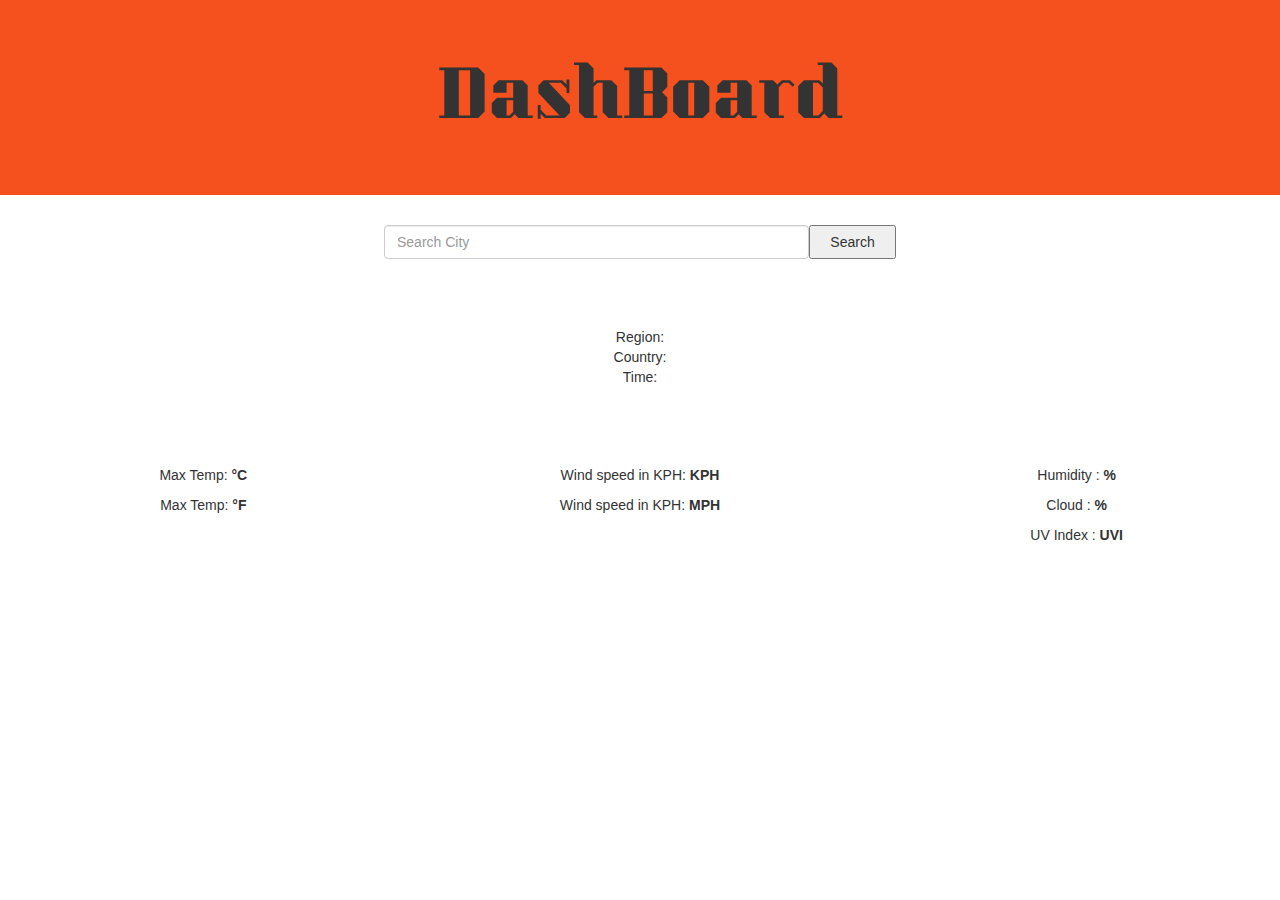
==== index.html @ 88929c84 "Add files via upload" ====
<!DOCTYPE html>
<html lang="en">

<head>
  <title>DashBoard</title>
  <meta charset="utf-8">
  <meta name="viewport" content="width=device-width, initial-scale=1">
  <link rel="stylesheet" href="https://maxcdn.bootstrapcdn.com/bootstrap/3.4.1/css/bootstrap.min.css">
  <script src="https://ajax.googleapis.com/ajax/libs/jquery/3.6.4/jquery.min.js"></script>
  <script src="https://maxcdn.bootstrapcdn.com/bootstrap/3.4.1/js/bootstrap.min.js"></script>
  <link rel="preconnect" href="https://fonts.googleapis.com">
  <link rel="preconnect" href="https://fonts.gstatic.com" crossorigin>
  <link href="https://fonts.googleapis.com/css2?family=Kumar+One&display=swap" rel="stylesheet">
  <link rel="stylesheet" href="styles.css">
  <link rel="stylesheet" href="jqery.js">
  <style>
    #title {
      font-family: 'Kumar One', cursive;
    }
  </style>


</head>

<body>
  <div class="jumbotron text-center" id="title">
    <h1>DashBoard</h1>
  </div>
    <div class="sch" style="display: flex;">
      <input type="text" class="form-control" id="name" placeholder="Search City">
      <button id="x" onclick="changeit()" style="width: 20%;">Search</button>
    </div>

  <div class="container">
    <div class="jumbotron text-center">
      <h1>
        <span class="data" id="city"><span id="y"></span></span>
      </h1>
      <span class="data" id="region">Region: <b><span id="r"></span></b></span><br>
      <span class="data" id="country">Country: <b><span id="c"></span></b></span><br>
      <span class="data" id="time">Time: <b><span id="t"></span></b></span><br>


    </div>
  </div>

  <div class="row">
    <div class="col-sm-4" style="text-align: center;">
      <div class="temp">
        <p>Max Temp: <b><span id="max_temp_c"></span>°C</b></p>
        <p>Max Temp: <b><span id="max_temp_f"></span>°F</b></p>
      </div>
    </div>
    <div class="col-sm-4" style="text-align: center;">
      <div class="temp">
        <p>Wind speed in KPH: <b><span id="wind_kph"></span>KPH</b></p>
        <p>Wind speed in KPH: <b><span id="wind_mph"></span>MPH</b></p>
      </div>
    </div>
    <div class="col-sm-4" style="text-align: center;">
      <div class="temp">
        <p>Humidity : <b><span id="humidity"></span>%</b></p>
        <p>Cloud : <b><span id="cloud"></span>%</b></p>
        <p>UV Index :  <b><span id="uv"></span>UVI</b></p>
      </div>
    </div>
  </div>
  <script>
    var cityname
    function citydata(){
    
    cityname = document.getElementById('name').value;

    console.log(cityname);
    }
    function changeit() {
      citydata()
      fetch('https://api.weatherapi.com/v1/current.json?key=0dab0f140b5b4da798d74954231904&q='+cityname+'&aqi=no')
        .then(res => res.json())
        .then(data => {
          console.log(data)
          var city = data.location
          var forc = data.current
          document.getElementById("y").innerText = city.name;
          document.getElementById("r").innerText = city.region;
          document.getElementById("c").innerText = city.country;
          document.getElementById("t").innerText = city.localtime;
          document.getElementById("max_temp_c").innerText = forc.temp_c;
          document.getElementById("max_temp_f").innerText = forc.temp_f;
          document.getElementById("wind_kph").innerText = forc.wind_kph;
          document.getElementById("wind_mph").innerText = forc.wind_mph;
          document.getElementById("humidity").innerText = forc.humidity;
          document.getElementById("cloud").innerText = forc.cloud;
          document.getElementById("uv").innerText = forc.uv;
        })
    }

    $(document).ready(function () {
      $("#x").click(function(){
        $("#y").show();
      });
    });

  </script>
</body>

</html>
---- styles.css ----
#title{
	background-color: #f4511e;
  }



.jumbotron{
	background-color: #ffffff;
}

#y{
	display: none;
}

.sch{
	padding-left: 30%;
	padding-right: 30%;
}
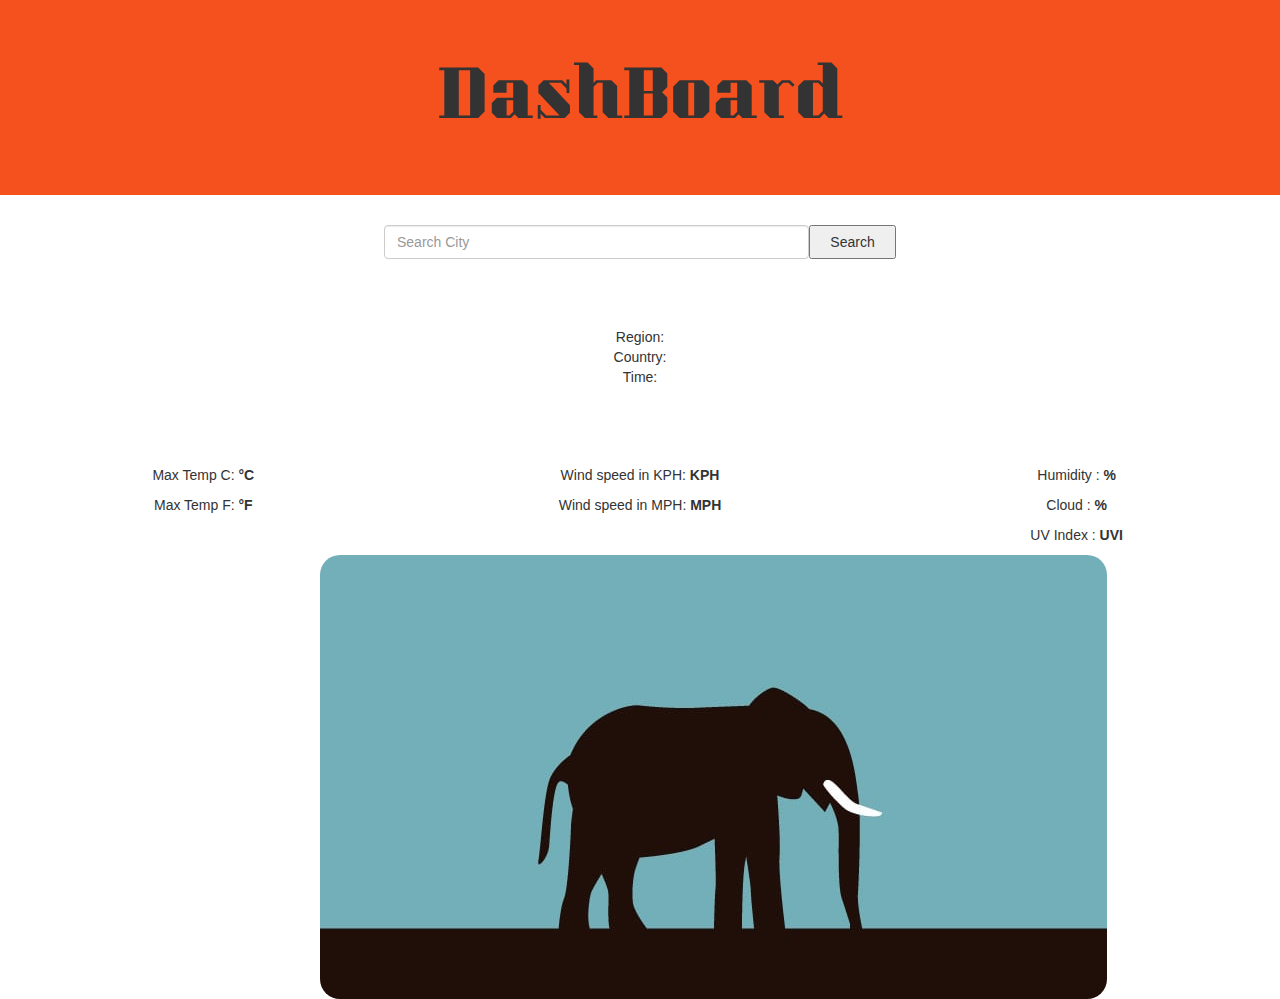
==== commit 4640b531: "img dala thoda changes kerdiya" ====
--- a/index.html
+++ b/index.html
@@ -47,14 +47,14 @@
   <div class="row">
     <div class="col-sm-4" style="text-align: center;">
       <div class="temp">
-        <p>Max Temp: <b><span id="max_temp_c"></span>°C</b></p>
-        <p>Max Temp: <b><span id="max_temp_f"></span>°F</b></p>
+        <p>Max Temp C: <b><span id="max_temp_c"></span>°C</b></p>
+        <p>Max Temp F: <b><span id="max_temp_f"></span>°F</b></p>
       </div>
     </div>
     <div class="col-sm-4" style="text-align: center;">
       <div class="temp">
         <p>Wind speed in KPH: <b><span id="wind_kph"></span>KPH</b></p>
-        <p>Wind speed in KPH: <b><span id="wind_mph"></span>MPH</b></p>
+        <p>Wind speed in MPH: <b><span id="wind_mph"></span>MPH</b></p>
       </div>
     </div>
     <div class="col-sm-4" style="text-align: center;">
@@ -65,6 +65,7 @@
       </div>
     </div>
   </div>
+  <img src="img\img1.jpg" alt="">
   <script>
     var cityname
     function citydata(){
--- a/styles.css
+++ b/styles.css
@@ -15,4 +15,10 @@
 .sch{
 	padding-left: 30%;
 	padding-right: 30%;
+}
+
+img{
+	position: absolute;
+	left: 25%;
+	border-radius: 20px;
 }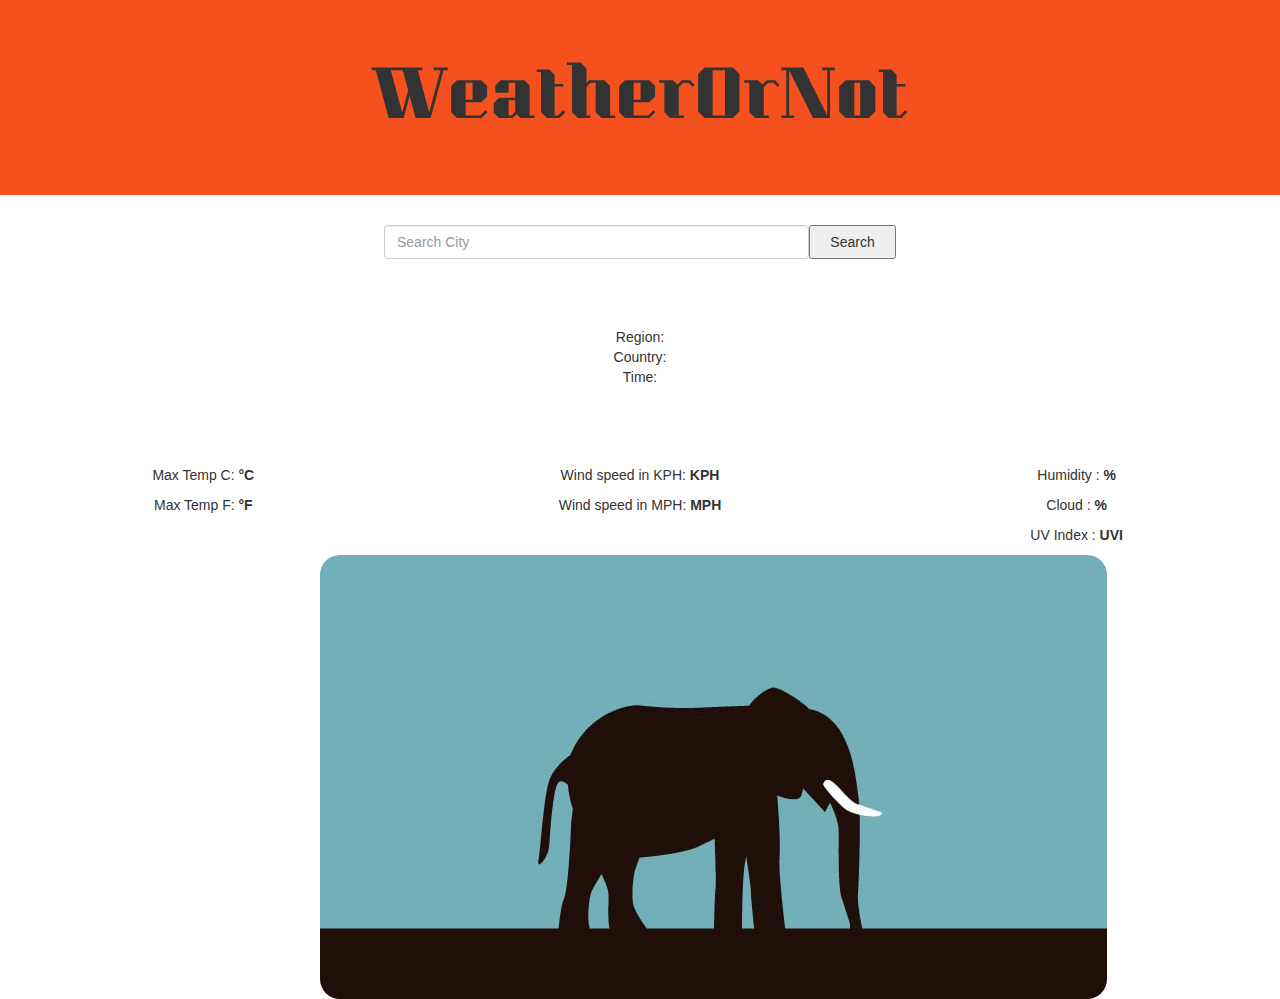
==== commit 2c92c387: "shiinde bai" ====
--- a/index.html
+++ b/index.html
@@ -24,7 +24,7 @@
 
 <body>
   <div class="jumbotron text-center" id="title">
-    <h1>DashBoard</h1>
+    <h1>WeatherOrNot</h1>
   </div>
     <div class="sch" style="display: flex;">
       <input type="text" class="form-control" id="name" placeholder="Search City">
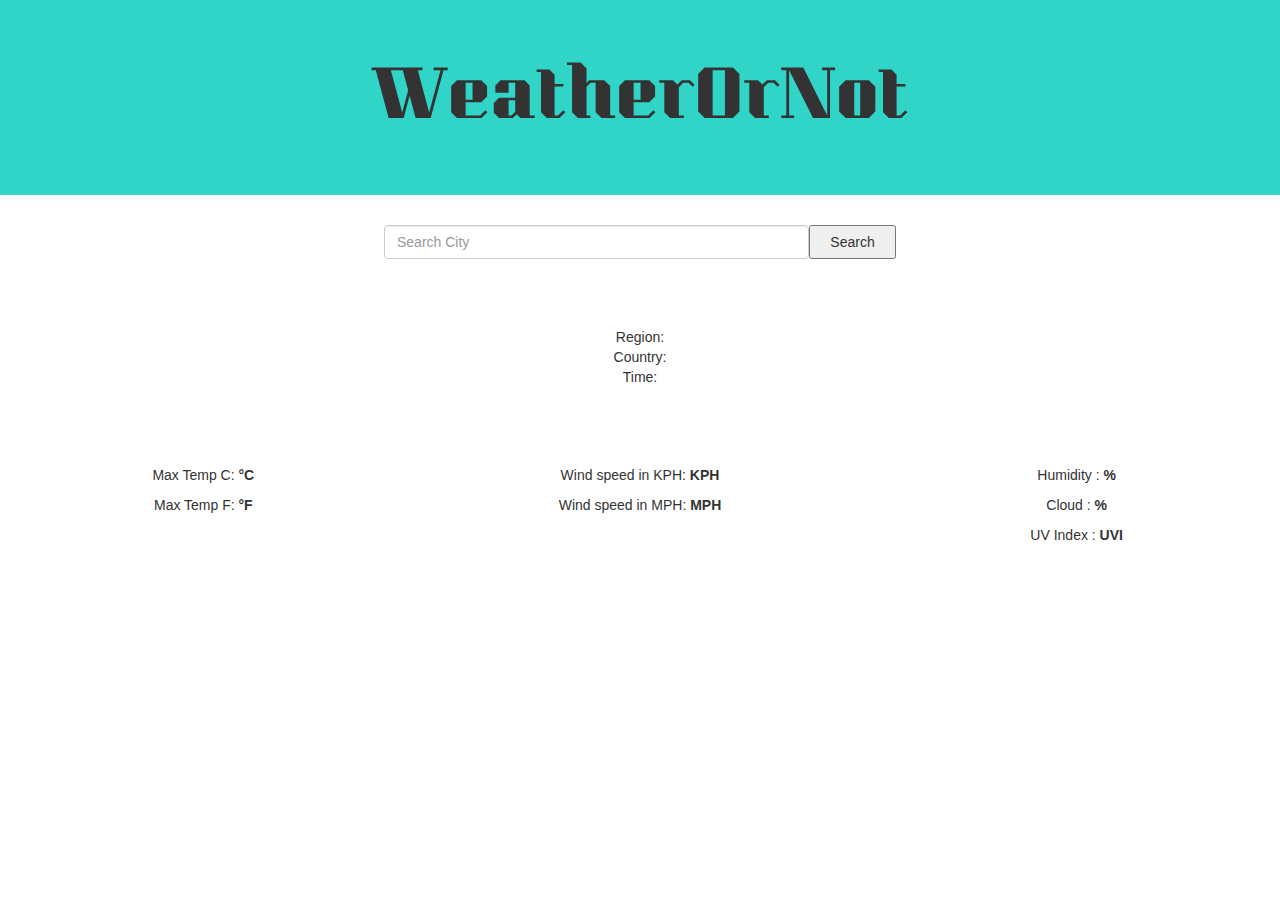
==== commit 61c6e022: "scrole" ====
--- a/index.html
+++ b/index.html
@@ -2,7 +2,7 @@
 <html lang="en">
 
 <head>
-  <title>DashBoard</title>
+  <title>WeatherOrNot</title>
   <meta charset="utf-8">
   <meta name="viewport" content="width=device-width, initial-scale=1">
   <link rel="stylesheet" href="https://maxcdn.bootstrapcdn.com/bootstrap/3.4.1/css/bootstrap.min.css">
@@ -17,6 +17,26 @@
     #title {
       font-family: 'Kumar One', cursive;
     }
+
+    .scrolling-container{
+      max-height: 250px;
+      width: 100%;
+      overflow-x:auto;
+      white-space: nowrap;
+      
+    }
+    .scrolling-container::-webkit-scrollbar {
+      width: 0px;
+      height: 0px;
+      background-color: #000000;
+    }
+    .scrolling-container::-webkit-scrollbar-thumb {
+      background-color: #ffffff;
+    }
+    /* Add some spacing between the items */
+    .scrolling-container .item {
+      display: inline-block;
+    }
   </style>
 
 
@@ -65,7 +85,40 @@
       </div>
     </div>
   </div>
-  <img src="img\img1.jpg" alt="">
+
+  <div class="day">
+  <div class="container">
+    <div class="row">
+      <div class="col"><div class="scrolling-container">
+        <div class="item" id="1"><span ><img src=""  id="img0"alt=""></span> <span class = "time">oo:oo </span> <p id="cond0"> </p></div>
+        <div class="item" id="1"><span ><img src=""  id="img1"alt=""></span> <span class = "time">o1:oo </span> <p id="cond1"> </p></div>
+        <div class="item" id="1"><span ><img src=""  id="img2"alt=""></span> <span class = "time">o2:oo </span> <p id="cond2"> </p></div>
+        <div class="item" id="1"><span ><img src=""  id="img3"alt=""></span> <span class = "time">o3:oo </span> <p id="cond3"> </p></div>
+        <div class="item" id="1"><span ><img src=""  id="img4"alt=""></span> <span class = "time">o4:oo </span> <p id="cond4"> </p></div>
+        <div class="item" id="1"><span ><img src=""  id="img5"alt=""></span> <span class = "time">o5:oo </span> <p id="cond5"> </p></div>
+        <div class="item" id="1"><span ><img src=""  id="img6"alt=""></span> <span class = "time">o6:oo </span> <p id="cond6"> </p></div>
+        <div class="item" id="1"><span ><img src=""  id="img7"alt=""></span> <span class = "time">o7:oo </span> <p id="cond7"> </p></div>
+        <div class="item" id="1"><span ><img src=""  id="img8"alt=""></span> <span class = "time">o8:oo </span> <p id="cond8"> </p></div>
+        <div class="item" id="1"><span ><img src=""  id="img9"alt=""></span> <span class = "time">o9:oo </span> <p id="cond9"> </p></div>
+        <div class="item" id="1"><span ><img src=""  id="img10"alt=""></span><span class = "time">10:oo </span><p id="cond10"></p></div>
+        <div class="item" id="1"><span ><img src=""  id="img11"alt=""></span><span class = "time">11:oo </span><p id="cond11"></p></div>
+        <div class="item" id="1"><span ><img src=""  id="img12"alt=""></span><span class = "time">12:oo </span><p id="cond12"></p></div>
+        <div class="item" id="1"><span ><img src=""  id="img13"alt=""></span><span class = "time">13:oo </span><p id="cond13"></p></div>
+        <div class="item" id="1"><span ><img src=""  id="img14"alt=""></span><span class = "time">14:oo </span><p id="cond14"></p></div>
+        <div class="item" id="1"><span ><img src=""  id="img15"alt=""></span><span class = "time">15:oo </span><p id="cond15"></p></div>
+        <div class="item" id="1"><span ><img src=""  id="img16"alt=""></span><span class = "time">16:oo </span><p id="cond16"></p></div>
+        <div class="item" id="1"><span ><img src=""  id="img17"alt=""></span><span class = "time">17:oo </span><p id="cond17"></p></div>
+        <div class="item" id="1"><span ><img src=""  id="img18"alt=""></span><span class = "time">18:oo </span><p id="cond18"></p></div>
+        <div class="item" id="1"><span ><img src=""  id="img19"alt=""></span><span class = "time">19:oo </span><p id="cond19"></p></div>
+        <div class="item" id="1"><span ><img src=""  id="img20"alt=""></span><span class = "time">20:oo </span><p id="cond20"></p></div>
+        <div class="item" id="1"><span ><img src=""  id="img21"alt=""></span><span class = "time">21:oo </span><p id="cond21"></p></div>
+        <div class="item" id="1"><span ><img src=""  id="img22"alt=""></span><span class = "time">22:oo </span><p id="cond22"></p></div>
+        <div class="item" id="1"><span ><img src=""  id="img23"alt=""></span><span class = "time">23:oo </span><p id="cond23"></p></div>
+      </div>
+    </div>
+  </div>
+</div>
+  
   <script>
     var cityname
     function citydata(){
@@ -76,10 +129,9 @@
     }
     function changeit() {
       citydata()
-      fetch('https://api.weatherapi.com/v1/current.json?key=0dab0f140b5b4da798d74954231904&q='+cityname+'&aqi=no')
+      fetch('https://api.weatherapi.com/v1/forecast.json?key=0dab0f140b5b4da798d74954231904&q=' +cityname+ '&days=1&aqi=no&alerts=no')
         .then(res => res.json())
         .then(data => {
-          console.log(data)
           var city = data.location
           var forc = data.current
           document.getElementById("y").innerText = city.name;
@@ -93,12 +145,70 @@
           document.getElementById("humidity").innerText = forc.humidity;
           document.getElementById("cloud").innerText = forc.cloud;
           document.getElementById("uv").innerText = forc.uv;
+          var fday = data.forecast.forecastday[0].hour
+          document.getElementById("img0").src = fday[0].condition.icon
+          document.getElementById("img1").src = fday[1].condition.icon
+          document.getElementById("img2").src = fday[2].condition.icon
+          document.getElementById("img3").src = fday[3].condition.icon
+          document.getElementById("img4").src = fday[4].condition.icon
+          document.getElementById("img5").src = fday[5].condition.icon
+          document.getElementById("img6").src = fday[6].condition.icon
+          document.getElementById("img7").src = fday[7].condition.icon
+          document.getElementById("img8").src = fday[8].condition.icon
+          document.getElementById("img9").src = fday[9].condition.icon
+          document.getElementById("img10").src = fday[10].condition.icon
+          document.getElementById("img11").src = fday[11].condition.icon
+          document.getElementById("img12").src = fday[12].condition.icon
+          document.getElementById("img13").src = fday[13].condition.icon
+          document.getElementById("img14").src = fday[14].condition.icon
+          document.getElementById("img15").src = fday[15].condition.icon
+          document.getElementById("img16").src = fday[16].condition.icon
+          document.getElementById("img17").src = fday[17].condition.icon
+          document.getElementById("img18").src = fday[18].condition.icon
+          document.getElementById("img19").src = fday[19].condition.icon
+          document.getElementById("img20").src = fday[20].condition.icon
+          document.getElementById("img21").src = fday[21].condition.icon
+          document.getElementById("img22").src = fday[22].condition.icon
+          document.getElementById("img23").src = fday[23].condition.icon
+
+
+          document.getElementById("cond0").innerText = fday[0].condition.text;
+          document.getElementById("cond1").innerText = fday[1].condition.text;
+          document.getElementById("cond2").innerText = fday[2].condition.text;
+          document.getElementById("cond3").innerText = fday[3].condition.text;
+          document.getElementById("cond4").innerText = fday[4].condition.text;
+          document.getElementById("cond5").innerText = fday[5].condition.text;
+          document.getElementById("cond6").innerText = fday[6].condition.text;
+          document.getElementById("cond7").innerText = fday[7].condition.text;
+          document.getElementById("cond8").innerText = fday[8].condition.text;
+          document.getElementById("cond9").innerText = fday[9].condition.text;
+          document.getElementById("cond10").innerText = fday[10].condition.text;
+          document.getElementById("cond11").innerText = fday[11].condition.text;
+          document.getElementById("cond12").innerText = fday[12].condition.text;
+          document.getElementById("cond13").innerText = fday[13].condition.text;
+          document.getElementById("cond14").innerText = fday[14].condition.text;
+          document.getElementById("cond15").innerText = fday[15].condition.text;
+          document.getElementById("cond16").innerText = fday[16].condition.text;
+          document.getElementById("cond17").innerText = fday[17].condition.text;
+          document.getElementById("cond18").innerText = fday[18].condition.text;
+          document.getElementById("cond19").innerText = fday[19].condition.text;
+          document.getElementById("cond20").innerText = fday[20].condition.text;
+          document.getElementById("cond21").innerText = fday[21].condition.text;
+          document.getElementById("cond22").innerText = fday[22].condition.text;
+          document.getElementById("cond23").innerText = fday[23].condition.text;
+
+
+          console.log(fday[0].condition.icon)
+
         })
     }
+
+
 
     $(document).ready(function () {
       $("#x").click(function(){
         $("#y").show();
+        $(".day").show();
       });
     });
 
--- a/styles.css
+++ b/styles.css
@@ -1,5 +1,5 @@
 #title{
-	background-color: #f4511e;
+	background-color: #30D5C8;
   }
 
 
@@ -18,7 +18,19 @@
 }
 
 img{
-	position: absolute;
 	left: 25%;
 	border-radius: 20px;
+}
+
+.day{
+	display: none;
+}
+.item{
+	margin-left: 5px;
+	text-align: center;
+	background-color: #5b5b5b0e;
+	border-radius: 20px;
+}
+.time{
+	margin: 10px;
 }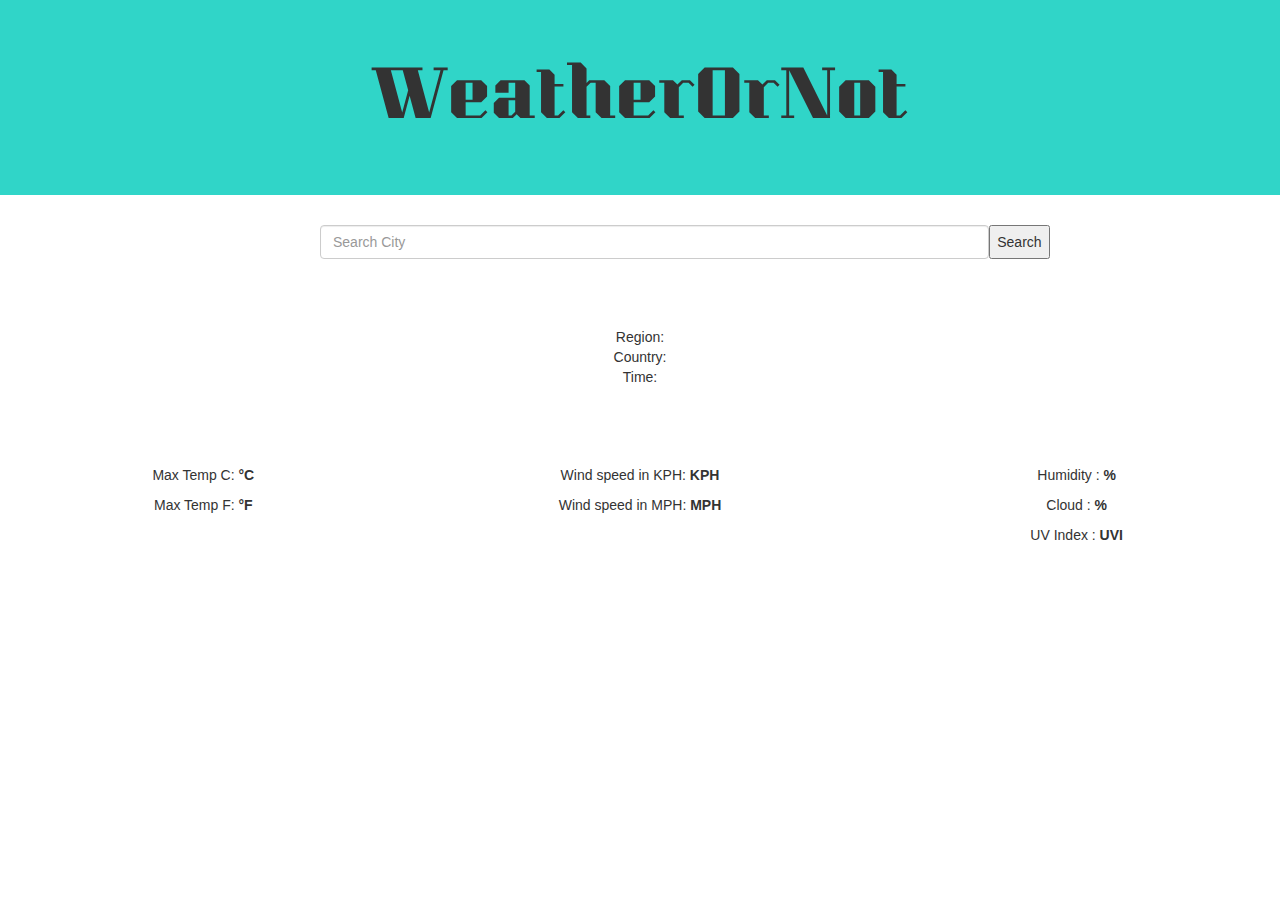
==== commit cf2c51d5: "." ====
--- a/index.html
+++ b/index.html
@@ -46,9 +46,10 @@
   <div class="jumbotron text-center" id="title">
     <h1>WeatherOrNot</h1>
   </div>
-    <div class="sch" style="display: flex;">
+    <div class="sch" style="">
       <input type="text" class="form-control" id="name" placeholder="Search City">
-      <button id="x" onclick="changeit()" style="width: 20%;">Search</button>
+      <button  id="x" onclick="changeit()">Search</button>
+    </form>
     </div>
 
   <div class="container">
--- a/styles.css
+++ b/styles.css
@@ -1,9 +1,6 @@
 #title{
 	background-color: #30D5C8;
   }
-
-
-
 .jumbotron{
 	background-color: #ffffff;
 }
@@ -13,12 +10,13 @@
 }
 
 .sch{
-	padding-left: 30%;
-	padding-right: 30%;
+	display: flex;
+	padding-left: 25%;
+	padding-right: 18%;
+	justify-content: center;
 }
 
 img{
-	left: 25%;
 	border-radius: 20px;
 }
 
